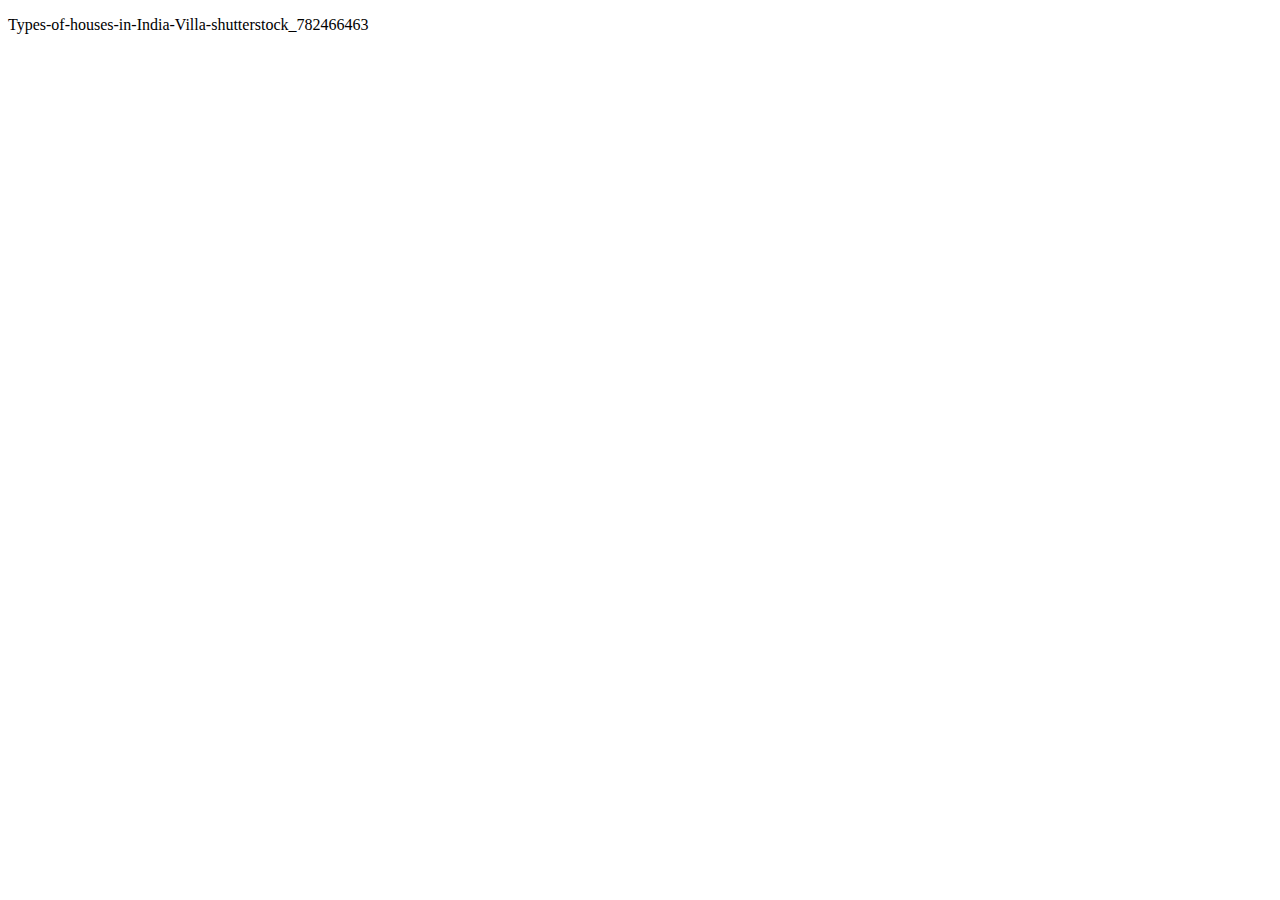
==== about.html @ 93db2f67 "about.html created" ====
<!DOCTYPE html>
<html lang="en">
<head>
    <meta charset="UTF-8">
    <meta name="viewport" content="width=device-width, initial-scale=1.0">
    <title>Document</title>
</head>
<body>
    <p>Types-of-houses-in-India-Villa-shutterstock_782466463</p>
</body>
</html>
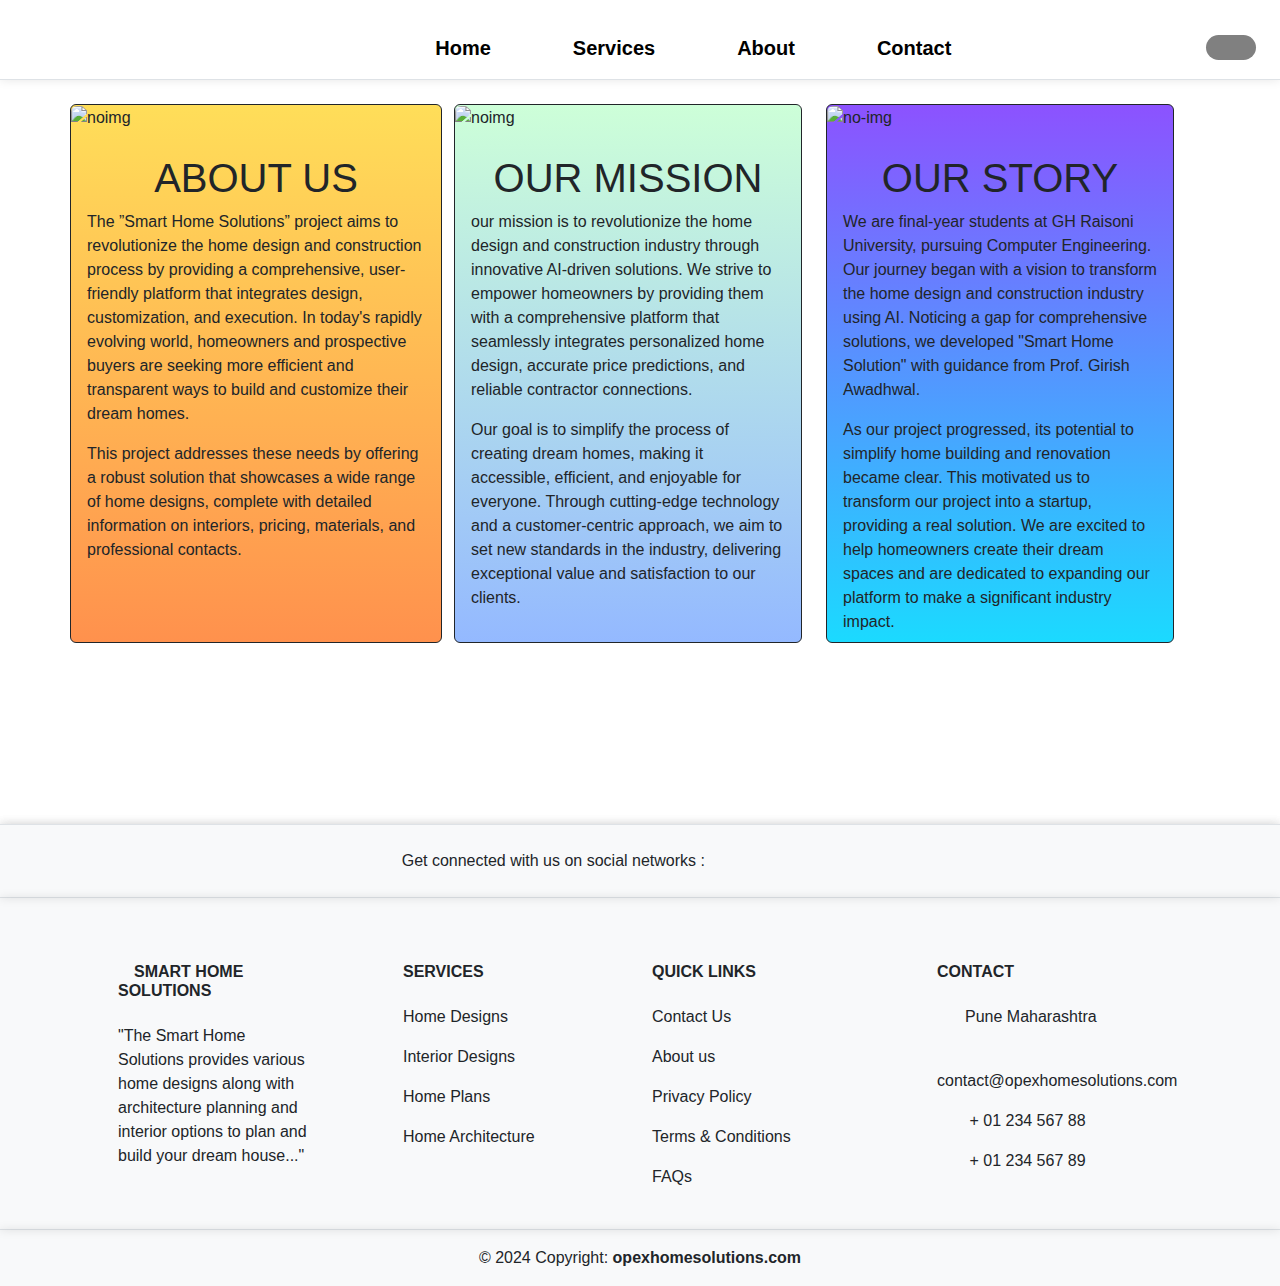
==== commit d05b5c70: "Minor changes done and all pages footer updated" ====
--- a/about.html
+++ b/about.html
@@ -1,11 +1,452 @@
 <!DOCTYPE html>
 <html lang="en">
-<head>
-    <meta charset="UTF-8">
-    <meta name="viewport" content="width=device-width, initial-scale=1.0">
-    <title>Document</title>
-</head>
-<body>
-    <p>Types-of-houses-in-India-Villa-shutterstock_782466463</p>
-</body>
-</html>+  <head>
+    <meta charset="UTF-8" />
+    <meta name="viewport" content="width=device-width, initial-scale=1.0" />
+    <title>Smart Home Solutions</title>
+    <link
+      rel="stylesheet"
+      href="https://cdnjs.cloudflare.com/ajax/libs/font-awesome/4.7.0/css/font-awesome.min.css"
+    />
+    <link
+      href="https://cdn.jsdelivr.net/npm/bootstrap@5.3.3/dist/css/bootstrap.min.css"
+      rel="stylesheet"
+      integrity="sha384-QWTKZyjpPEjISv5WaRU9OFeRpok6YctnYmDr5pNlyT2bRjXh0JMhjY6hW+ALEwIH"
+      crossorigin="anonymous"
+    />
+    <link
+      rel="stylesheet"
+      href="https://cdnjs.cloudflare.com/ajax/libs/font-awesome/6.5.2/css/all.min.css"
+      integrity="sha512-SnH5WK+bZxgPHs44uWIX+LLJAJ9/2PkPKZ5QiAj6Ta86w+fsb2TkcmfRyVX3pBnMFcV7oQPJkl9QevSCWr3W6A=="
+      crossorigin="anonymous"
+      referrerpolicy="no-referrer"
+    />
+    <link
+      href="https://cdn.jsdelivr.net/npm/bootstrap@5.3.3/dist/css/bootstrap.min.css"
+      rel="stylesheet"
+    />
+    <link
+      href="https://getbootstrap.com/docs/5.3/assets/css/docs.css"
+      rel="stylesheet"
+    />
+    <style>
+      * {
+        margin: 0;
+        padding: 0;
+      }
+      body {
+        font-family: "Poppins", sans-serif;
+      }
+      body.dark-mode {
+        background-color: #0a0c10;
+        color: white;
+        .logo a {
+          color: white;
+        }
+        .nav-tabs {
+          background-color: #010409;
+        }
+        .nav-link {
+          color: white;
+        }
+
+        .nav a {
+          color: white;
+        }
+        footer section {
+          background-color: #010409;
+          color: white;
+        }
+      }
+
+      .toggle-switch {
+        top: 20px;
+        right: 20px;
+      }
+
+      .toggle-switch input[type="checkbox"] {
+        display: none;
+      }
+
+      .toggle-switch label {
+        display: block;
+        width: 50px;
+        height: 25px;
+        background-color: gray;
+        border-radius: 25px;
+        position: relative;
+        cursor: pointer;
+      }
+
+      .toggle-switch label .icon {
+        position: absolute;
+        top: 50%;
+        transform: translateY(-50%);
+        width: 20px;
+        height: 20px;
+        display: flex;
+        align-items: center;
+        justify-content: center;
+      }
+
+      .toggle-switch label .sun {
+        left: 5px;
+        color: #f7df06;
+        opacity: 1;
+        transition: opacity 0.3s;
+      }
+
+      .toggle-switch label .moon {
+        right: 5px;
+        color: #ffff;
+        opacity: 0;
+        transition: opacity 0.3s;
+      }
+
+      .toggle-switch input[type="checkbox"]:checked + label .sun {
+        opacity: 0;
+      }
+
+      .toggle-switch input[type="checkbox"]:checked + label .moon {
+        opacity: 1;
+      }
+      .nav-tabs {
+        box-shadow: 0 0 10px rgba(0, 0, 0, 0.1);
+      }
+      .logo a {
+        color: black;
+        text-decoration: none;
+      }
+      .nav-link {
+        color: black;
+      }
+      footer,
+      section {
+        box-shadow: 0 0 10px rgba(0, 0, 0, 0.1);
+      }
+      footer,
+      section a {
+        text-decoration: none;
+      }
+      main {
+        min-height: 80vh;
+      }
+      .logo img {
+        width: 10vw;
+      }
+      .card-img img {
+        width: 30rem;
+        height: 15em;
+      }
+      .about-cont {
+        height: 32rem;
+      }
+      .about-section {
+        background-image: linear-gradient(#ffde59, #ff914d);
+      }
+
+      .mission {
+        background-image: linear-gradient(#cdffd8, #94b9ff);
+      }
+
+      .our-story {
+        background-image: linear-gradient(#8c52ff, #1bdaff);
+      }
+    </style>
+  </head>
+  <body>
+    <navbar class="col-12 nav-bar">
+      <div class="row gx-0 nav-tabs pt-4 pb-2">
+        <div class="col-3 ps-4">
+          <a class="text-center logo fw-bold fs-4" aria-current="page" href="#"
+            ><img src="./Media/logo.png" class="img-fluid" alt=""
+          /></a>
+        </div>
+        <div class="col-7 navlinks">
+          <ul class="nav justify-content-center gap-5">
+            <li class="nav-item">
+              <a
+                class="nav-link fw-bold fs-5"
+                aria-current="page"
+                href="./home.html"
+                >Home</a
+              >
+            </li>
+            <li class="nav-item">
+              <a
+                class="nav-link fw-bold fs-5"
+                aria-current="page"
+                href="./services.html"
+                >Services</a
+              >
+            </li>
+            <li class="nav-item">
+              <a
+                class="nav-link fw-bold fs-5"
+                aria-current="page"
+                href="./about.html"
+                >About</a
+              >
+            </li>
+            <li class="nav-item">
+              <a
+                class="nav-link fw-bold fs-5"
+                aria-current="page"
+                href="./contact.html"
+                >Contact</a
+              >
+            </li>
+          </ul>
+        </div>
+        <div class="col-2 mode align-self-center pe-4">
+          <div class="toggle-switch d-flex justify-content-end">
+            <input type="checkbox" id="darkModeSwitch" />
+            <label for="darkModeSwitch">
+              <span class="icon sun"><i class="fas fa-sun"></i></span>
+              <span class="icon moon"><i class="fas fa-moon"></i></span>
+            </label>
+          </div>
+        </div>
+      </div>
+    </navbar>
+
+    <main class="col-sm-12 col-md-12 col-lg-12 col-xl-12 container">
+      <div class="row g-0 gx-4 col-sm-12 col-md-12 col-lg-12 col-xl-12">
+        <div
+          class="col-sm-12 col-md-12 col-lg-4 col-xl-4 mt-4 p-0 border border-dark rounded about-section"
+        >
+          <div class="col-sm-12 col-md-12 col-lg-12 col-xl-12 card-img">
+            <img
+              src="https://encrypted-tbn0.gstatic.com/images?q=tbn:ANd9GcRlCzn1wdDTcvJCksYW05jQn6FSjX3PGBTlBQ&s"
+              class="img-fluid rounded"
+              alt="noimg"
+            />
+          </div>
+          <div
+            class="col-sm-12 col-md-12 col-lg-12 col-xl-12 pt-4 p-3 about-cont"
+          >
+            <h1 class="text-center">ABOUT US</h1>
+            <p>
+              The ”Smart Home Solutions” project aims to revolutionize the home
+              design and construction process by providing a comprehensive,
+              user-friendly platform that integrates design, customization, and
+              execution. In today's rapidly evolving world, homeowners and
+              prospective buyers are seeking more efficient and transparent ways
+              to build and customize their dream homes.
+            </p>
+            <p>
+              This project addresses these needs by offering a robust solution
+              that showcases a wide range of home designs, complete with
+              detailed information on interiors, pricing, materials, and
+              professional contacts.
+            </p>
+          </div>
+        </div>
+        <div class="col-sm-12 col-md-12 col-lg-4 col-xl-4">
+          <div
+            class="col-sm-12 col-md-12 col-lg-12 col-xl-12 mt-4 p-0 mission border border-dark rounded"
+          >
+            <div class="col-sm-12 col-md-12 col-lg-12 col-xl-12 card-img">
+              <img
+                src="https://img.freepik.com/free-photo/3d-house-model-with-modern-architecture_23-2151004032.jpg?size=626&ext=jpg&ga=GA1.1.2008272138.1721088000&semt=ais_user"
+                class="img-fluid rounded"
+                alt="noimg"
+              />
+            </div>
+            <div
+              class="col-sm-12 col-md-12 col-lg-12 col-xl-12 pt-4 p-3 about-cont"
+            >
+              <h1 class="text-center">OUR MISSION</h1>
+              <p>
+                our mission is to revolutionize the home design and construction
+                industry through innovative AI-driven solutions. We strive to
+                empower homeowners by providing them with a comprehensive
+                platform that seamlessly integrates personalized home design,
+                accurate price predictions, and reliable contractor connections.
+              </p>
+              <p>
+                Our goal is to simplify the process of creating dream homes,
+                making it accessible, efficient, and enjoyable for everyone.
+                Through cutting-edge technology and a customer-centric approach,
+                we aim to set new standards in the industry, delivering
+                exceptional value and satisfaction to our clients.
+              </p>
+            </div>
+          </div>
+        </div>
+        <div class="col-sm-12 col-md-12 col-lg-4 col-xl-4">
+          <div
+            class="col-sm-12 col-md-12 col-lg-12 col-xl-12 mt-4 p-0 our-story border border-dark rounded"
+          >
+            <div class="col-sm-12 col-md-12 col-lg-12 col-xl-12 card-img">
+              <img
+                src="https://img.freepik.com/premium-photo/business-people-having-meeting-office_236854-36082.jpg"
+                alt="no-img"
+                class="img-fluid rounded"
+              />
+            </div>
+            <div
+              class="col-sm-12 col-md-12 col-lg-12 col-xl-12 pt-4 p-3 about-cont"
+            >
+              <h1 class="text-center">OUR STORY</h1>
+              <p>
+                We are final-year students at GH Raisoni University, pursuing
+                Computer Engineering. Our journey began with a vision to
+                transform the home design and construction industry using AI.
+                Noticing a gap for comprehensive solutions, we developed "Smart
+                Home Solution" with guidance from Prof. Girish Awadhwal.
+              </p>
+              <p>
+                As our project progressed, its potential to simplify home
+                building and renovation became clear. This motivated us to
+                transform our project into a startup, providing a real solution.
+                We are excited to help homeowners create their dream spaces and
+                are dedicated to expanding our platform to make a significant
+                industry impact.
+              </p>
+            </div>
+          </div>
+        </div>
+      </div>
+    </main>
+
+    <footer class="text-center text-lg-start bg-body-tertiary mt-4">
+      <section
+        class="d-flex justify-content-center justify-content-lg-center p-4 border-bottom border-top"
+      >
+        <div class="me-3 d-none d-lg-block">
+          <span>Get connected with us on social networks :</span>
+        </div>
+
+        <div>
+          <a href="" class="me-4 text-reset">
+            <i class="fab fa-facebook-f"></i>
+          </a>
+          <a href="" class="me-4 text-reset">
+            <i class="fab fa-instagram"></i>
+          </a>
+          <a href="" class="me-4 text-reset">
+            <i class="fab fa-twitter"></i>
+          </a>
+          <a href="" class="me-4 text-reset">
+            <i class="fab fa-youtube"></i>
+          </a>
+        </div>
+      </section>
+
+      <section class="border-bottom">
+        <div class="container text-center text-md-start pt-5">
+          <div class="row mt-3">
+            <div class="col-md-3 col-lg-4 col-xl-3 mx-auto px-5 mb-4">
+              <h6 class="text-uppercase fw-bold mb-4">
+                <i class="fas fa-gem me-3"></i>SMART HOME SOLUTIONS
+              </h6>
+              <p>
+                "The Smart Home Solutions provides various home designs along
+                with architecture planning and interior options to plan and
+                build your dream house..."
+              </p>
+            </div>
+
+            <div class="col-md-2 col-lg-2 col-xl-3 ps-5 mb-4">
+              <h6 class="text-uppercase fw-bold mb-4">SERVICES</h6>
+              <p>
+                <a href="" class="text-reset">Home Designs</a>
+              </p>
+              <p>
+                <a href="" class="text-reset">Interior Designs</a>
+              </p>
+              <p>
+                <a href="" class="text-reset">Home Plans</a>
+              </p>
+              <p>
+                <a href="" class="text-reset">Home Architecture</a>
+              </p>
+            </div>
+
+            <div class="col-md-3 col-lg-2 col-xl-3 mx-auto mb-4">
+              <h6 class="text-uppercase fw-bold mb-4">QUICK LINKS</h6>
+              <p>
+                <a href="" class="text-reset">Contact Us</a>
+              </p>
+              <p>
+                <a href="" class="text-reset">About us</a>
+              </p>
+              <p>
+                <a href="" class="text-reset">Privacy Policy</a>
+              </p>
+              <p>
+                <a href="" class="text-reset">Terms & Conditions</a>
+              </p>
+              <p>
+                <a href="" class="text-reset">FAQs</a>
+              </p>
+            </div>
+            <div class="col-md-4 col-lg-3 col-xl-3 mx-auto mb-4">
+              <h6 class="text-uppercase fw-bold mb-4">Contact</h6>
+              <p><i class="fas fa-home me-3"></i>Pune Maharashtra</p>
+              <p>
+                <i class="fas fa-envelope me-2"></i>
+                contact@opexhomesolutions.com
+              </p>
+              <p><i class="fas fa-phone me-3"></i> + 01 234 567 88</p>
+              <p><i class="fas fa-print me-3"></i> + 01 234 567 89</p>
+            </div>
+          </div>
+        </div>
+      </section>
+
+      <section class="text-center pb-3 pt-3">
+        © 2024 Copyright:
+        <a class="text-reset fw-bold" href="">opexhomesolutions.com</a>
+      </section>
+    </footer>
+
+    <script
+      src="https://cdn.jsdelivr.net/npm/bootstrap@5.3.3/dist/js/bootstrap.bundle.min.js"
+      integrity="sha384-YvpcrYf0tY3lHB60NNkmXc5s9fDVZLESaAA55NDzOxhy9GkcIdslK1eN7N6jIeHz"
+      crossorigin="anonymous"
+    ></script>
+    <script>
+      document.addEventListener("DOMContentLoaded", function () {
+        const toggleSwitch = document.getElementById("darkModeSwitch");
+
+        function applyDarkModePreference() {
+          if (localStorage.getItem("darkMode") === "enabled") {
+            document.body.classList.add("dark-mode");
+            toggleSwitch.checked = true;
+          } else {
+            document.body.classList.remove("dark-mode");
+            toggleSwitch.checked = false;
+          }
+        }
+
+        function toggleDarkMode() {
+          if (toggleSwitch.checked) {
+            document.body.classList.add("dark-mode");
+            localStorage.setItem("darkMode", "enabled");
+          } else {
+            document.body.classList.remove("dark-mode");
+            localStorage.setItem("darkMode", "disabled");
+          }
+        }
+
+        toggleSwitch.addEventListener("change", toggleDarkMode);
+        applyDarkModePreference();
+      });
+
+      document.addEventListener("DOMContentLoaded", function () {
+        var currentLocation = window.location.pathname;
+        var navLinks = document.querySelectorAll(".navbar-nav .nav-link");
+
+        navLinks.forEach(function (link) {
+          if (link.getAttribute("href") === currentLocation) {
+            link.classList.add("active");
+          } else {
+            link.classList.remove("active");
+          }
+        });
+      });
+    </script>
+  </body>
+</html>
